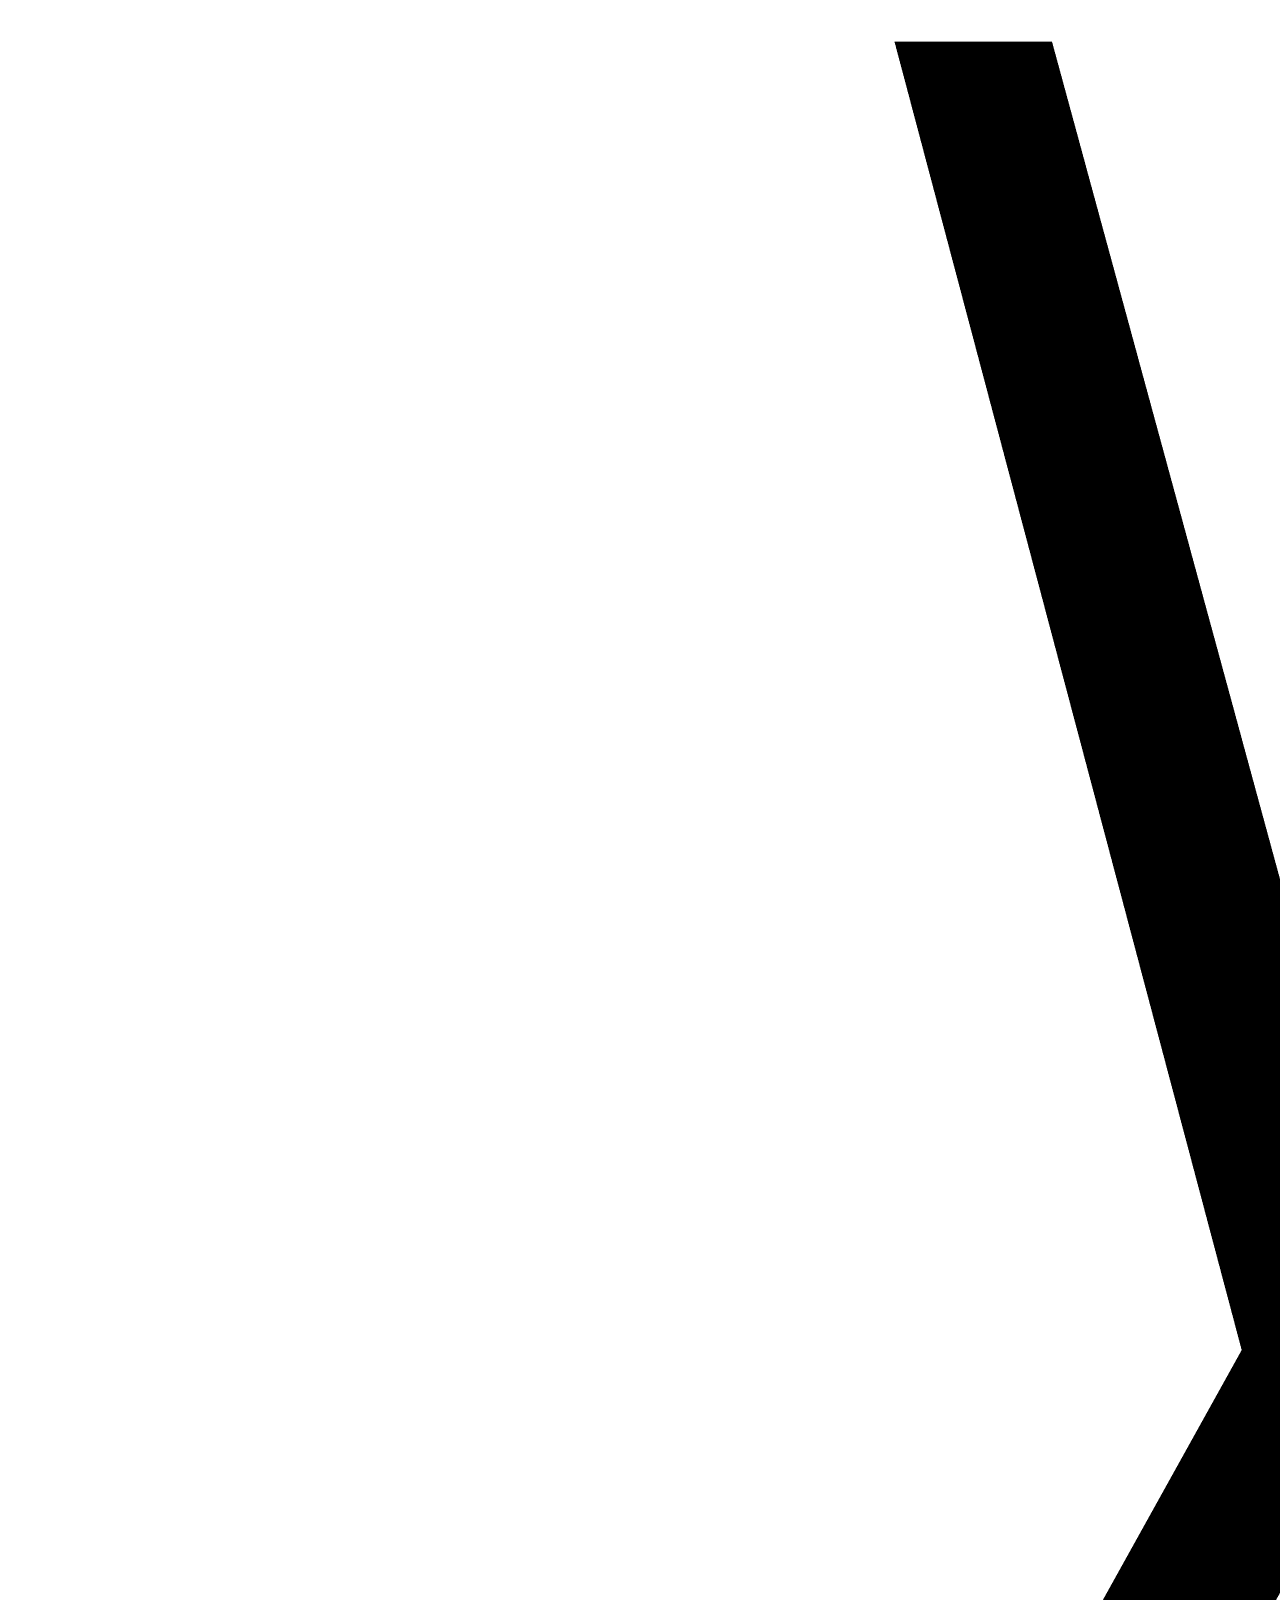
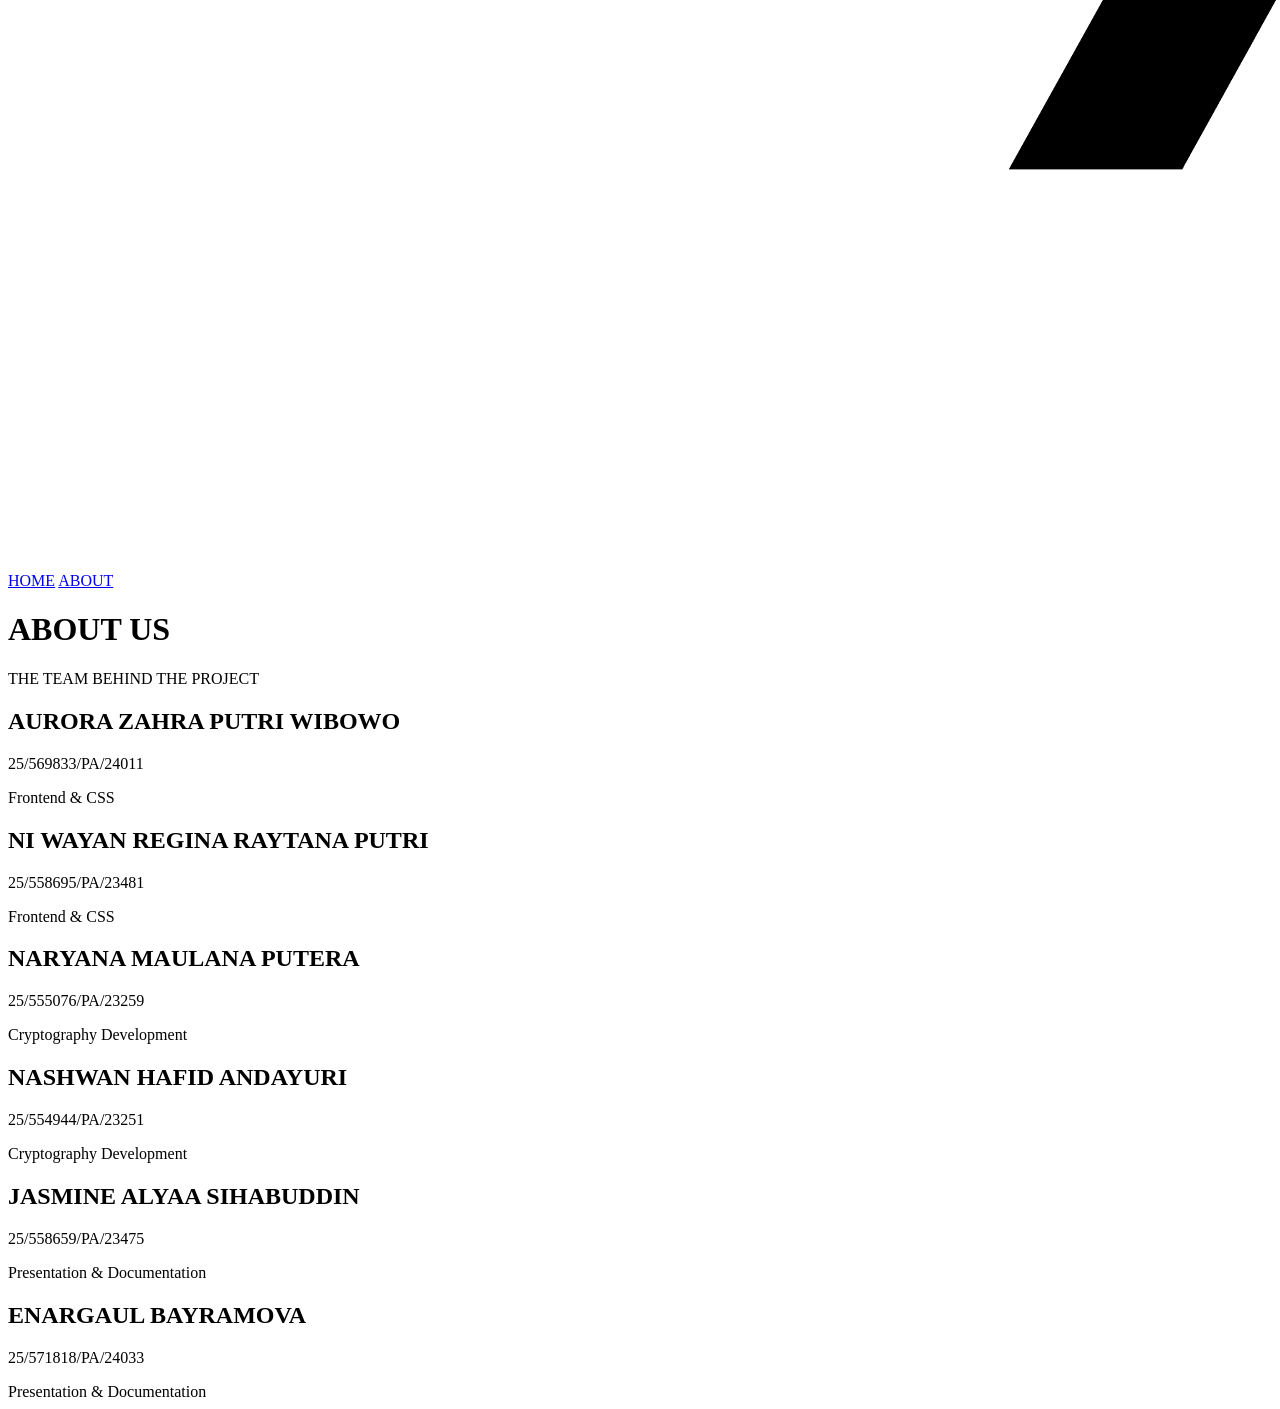
==== CRYPTO ALAN WALKER/about.html @ d13f6618 "Add files via upload" ====
<!DOCTYPE html>
<html>

<head>
    <title>About Us - Alan Walker</title>
    <link rel="stylesheet" href="style.css">
</head>

<body class="about-body">

    <!-- HEADER -->
    <header class="about-header">

        <div class="logo">
            <img src="AW logo.png" alt="Alan Walker logo">
        </div>

        <nav class="about-nav">

            <a href="WEBSITE ALAN WALKER.html">HOME</a>
            <a href="about.html">ABOUT</a>
        </nav>

    </header>


    <!-- BACKGROUND GIF -->
    <div class="about-bg"></div>


    <!-- ABOUT CONTENT -->
    <main class="about-page">

        <h1>ABOUT US</h1>

        <p class="about-subtitle">
            THE TEAM BEHIND THE PROJECT
        </p>


        <div class="member-grid">

            <!-- MEMBER 1 -->
            <div class="member-card">
                <div class="member-info">
                    <h2>AURORA ZAHRA PUTRI WIBOWO</h2>
                    <p>25/569833/PA/24011</p>
                </div>

                <div class="division">
                    Frontend &amp; CSS
                </div>
            </div>


            <!-- MEMBER 2 -->
            <div class="member-card">
                <div class="member-info">
                    <h2>NI WAYAN REGINA RAYTANA PUTRI</h2>
                    <p>25/558695/PA/23481</p>
                </div>

                <div class="division">
                    Frontend &amp; CSS
                </div>
            </div>


            <!-- MEMBER 3 -->
            <div class="member-card">
                <div class="member-info">
                    <h2>NARYANA MAULANA PUTERA</h2>
                    <p>25/555076/PA/23259</p>
                </div>

                <div class="division">
                    Cryptography Development
                </div>
            </div>


            <!-- MEMBER 4 -->
            <div class="member-card">
                <div class="member-info">
                    <h2>NASHWAN HAFID ANDAYURI</h2>
                    <p>25/554944/PA/23251</p>
                </div>

                <div class="division">
                    Cryptography Development
                </div>
            </div>


            <!-- MEMBER 5 -->
            <div class="member-card">
                <div class="member-info">
                    <h2>JASMINE ALYAA SIHABUDDIN</h2>
                    <p>25/558659/PA/23475</p>
                </div>

                <div class="division">
                    Presentation &amp; Documentation
                </div>
            </div>


            <!-- MEMBER 6 -->
            <div class="member-card">
                <div class="member-info">
                    <h2>ENARGAUL BAYRAMOVA</h2>
                    <p>25/571818/PA/24033</p>
                </div>

                <div class="division">
                    Presentation &amp; Documentation
                </div>
            </div>

        </div>

    </main>

</body>

</html>
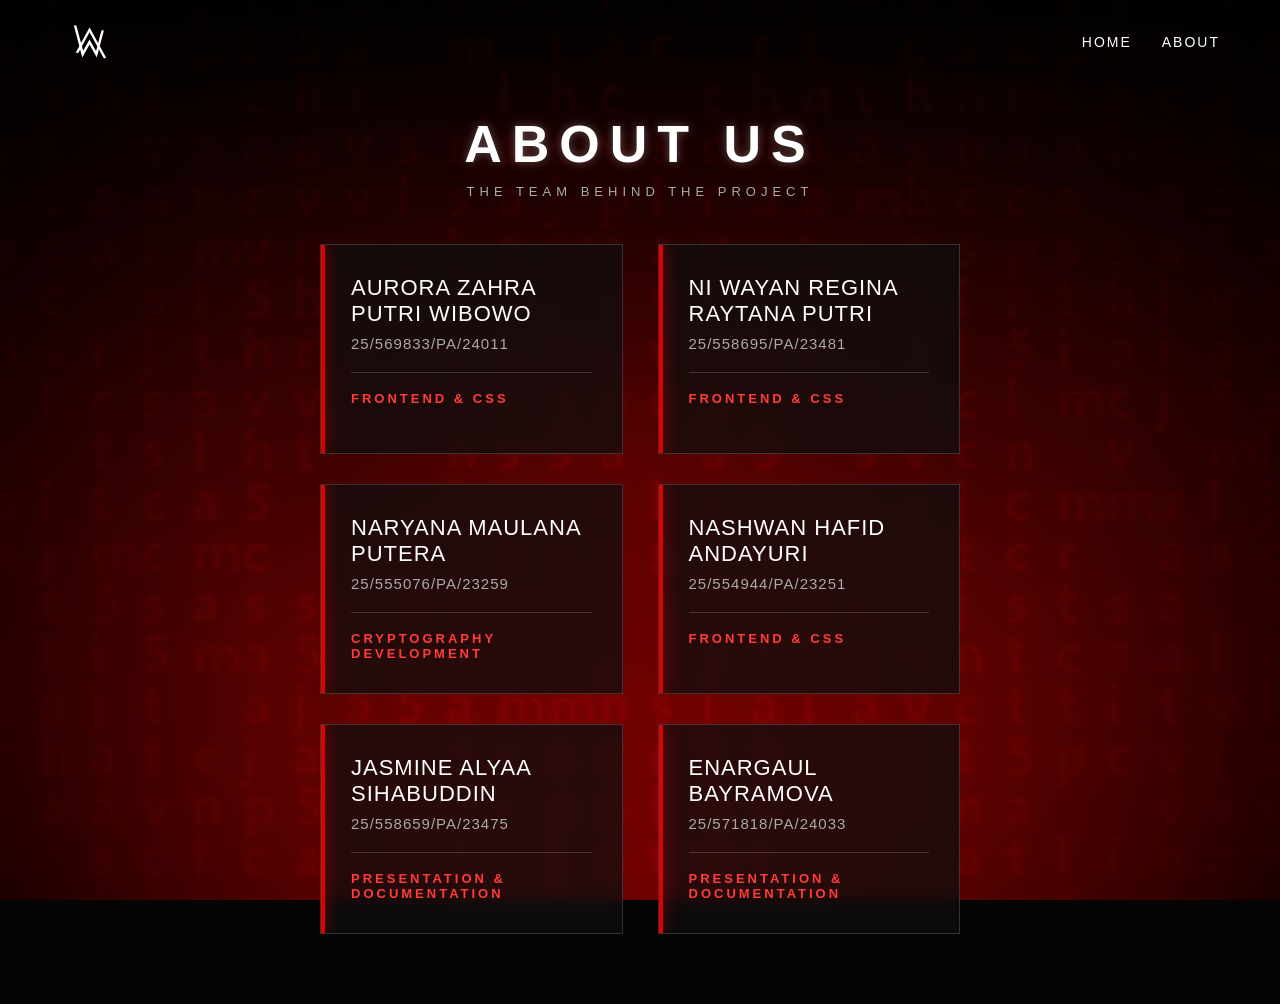
==== commit e11810d4: "Update about.html" ====
--- a/CRYPTO ALAN WALKER/about.html
+++ b/CRYPTO ALAN WALKER/about.html
@@ -87,7 +87,7 @@
                 </div>
 
                 <div class="division">
-                    Cryptography Development
+                    Frontend &amp; CSS
                 </div>
             </div>
 
@@ -123,4 +123,4 @@
 
 </body>
 
-</html>+</html>
--- a/CRYPTO ALAN WALKER/style.css
+++ b/CRYPTO ALAN WALKER/style.css
@@ -0,0 +1,970 @@
+* {
+    margin: 0;
+    padding: 0;
+    box-sizing: border-box;
+}
+
+body {
+    background: #050505;
+    color: white;
+    font-family: Arial, sans-serif;
+}
+
+/* =========================
+   HEADER
+========================= */
+
+header {
+    display: flex;
+    justify-content: space-between;
+    align-items: center;
+    padding: 25px 60px;
+    position: absolute;
+    top: 0;
+    left: 0;
+    width: 100%;
+    z-index: 10;
+}
+
+.logo img {
+    width: 60px;
+    height: auto;
+    display: block;
+    filter: brightness(0) invert(1);
+}
+
+nav {
+    display: flex;
+    gap: 30px;
+}
+
+nav a {
+    color: white;
+    text-decoration: none;
+    font-size: 14px;
+    letter-spacing: 2px;
+    transition: 0.3s ease;
+}
+
+nav a:hover {
+    color: #ff3333;
+}
+
+/* =========================
+   HOME - INTRO
+========================= */
+
+.intro {
+    position: relative;
+    height: 100vh;
+    min-height: 650px;
+    overflow: hidden;
+    background: #b00000;
+}
+
+.intro>img {
+    position: absolute;
+    inset: 0;
+    width: 100%;
+    height: 100%;
+    object-fit: cover;
+    opacity: 0.5;
+    z-index: 0;
+}
+
+.intro::after {
+    content: "";
+    position: absolute;
+    left: 0;
+    bottom: 0;
+    width: 100%;
+    height: 200px;
+    background: linear-gradient(to bottom,
+            transparent,
+            #050505);
+    z-index: 1;
+    pointer-events: none;
+}
+
+/* 
+   INTRO CONTENT
+ */
+
+.intro-content {
+    position: relative;
+    z-index: 2;
+    width: 100%;
+    height: 100%;
+    min-height: 100vh;
+    display: flex;
+    align-items: center;
+    padding: 110px 5vw 70px;
+}
+
+.hero {
+    width: 100%;
+    max-width: 1450px;
+    margin: 0 auto;
+    display: grid;
+    grid-template-columns:
+        minmax(0, 1fr) minmax(390px, 0.72fr);
+    align-items: center;
+    gap: 70px;
+}
+
+.hero-text {
+    width: 100%;
+    max-width: 700px;
+}
+
+.hero-text h1 {
+    margin: 0;
+    font-size: clamp(70px, 7vw, 115px);
+    line-height: 0.88;
+    letter-spacing: 4px;
+    color: white;
+}
+
+.description {
+    margin-top: 38px;
+    max-width: 680px;
+    color: #d2d2d2;
+    font-size: 18px;
+    line-height: 1.7;
+}
+
+/* 
+   LYRICS PANEL
+ */
+
+.lyrics-box {
+    position: relative;
+    width: 100%;
+    max-width: 300px;
+    height: 570px;
+    margin-left: auto;
+    padding: 22px 24px;
+
+    background:
+        linear-gradient(135deg,
+            rgba(35, 5, 5, 0.55),
+            rgba(5, 5, 5, 0.72));
+
+    border: 1px solid rgba(255, 255, 255, 0.10);
+    border-radius: 20px;
+
+    backdrop-filter: blur(12px);
+    -webkit-backdrop-filter: blur(12px);
+
+    box-shadow:
+        0 0 30px rgba(120, 0, 0, 0.08);
+
+    overflow: hidden;
+
+    transform:
+        perspective(1000px) rotateY(-2deg);
+
+    transition:
+        transform 0.4s ease,
+        box-shadow 0.4s ease;
+}
+
+.lyrics-box::before {
+    content: "";
+    position: absolute;
+    top: 0;
+    left: 0;
+    width: 100%;
+    height: 1px;
+    background:
+        linear-gradient(90deg,
+            transparent,
+            #ff3333,
+            transparent);
+}
+
+.lyrics-box::after {
+    content: "";
+    position: absolute;
+    left: 10%;
+    bottom: -90px;
+    width: 80%;
+    height: 140px;
+    background: rgba(180, 0, 0, 0.12);
+    filter: blur(50px);
+    pointer-events: none;
+}
+
+/* =========================
+   AUDIO
+========================= */
+
+audio {
+    width: 100%;
+    filter: invert(1);
+}
+
+/* =========================
+   LYRICS TOP
+========================= */
+
+.lyrics-top {
+    position: relative;
+    display: flex;
+    align-items: center;
+    gap: 9px;
+    padding-bottom: 12px;
+
+    color: rgba(255, 255, 255, 0.45);
+    font-size: 8px;
+    letter-spacing: 2px;
+    font-family: monospace;
+}
+
+.lyrics-box .lyrics-top::before {
+    content: "";
+    position: absolute;
+    top: -14px;
+    left: -18px;
+    width: 35px;
+    height: 35px;
+
+
+}
+
+.lyrics-box .lyrics-top::after {
+    content: "";
+    position: absolute;
+    top: -14px;
+    right: -18px;
+    width: 35px;
+    height: 35px;
+
+}
+
+.status-dot {
+    width: 6px;
+    height: 6px;
+    flex-shrink: 0;
+    border-radius: 50%;
+    background: #ff3b3b;
+
+    box-shadow:
+        0 0 6px #ff3b3b,
+        0 0 14px rgba(255, 50, 50, 0.7);
+
+    animation: pulse 1.8s infinite;
+}
+
+@keyframes pulse {
+
+    0%,
+    100% {
+        opacity: 1;
+    }
+
+    50% {
+        opacity: 0.35;
+    }
+}
+
+/* 
+   LYRICS HEADER
+ */
+
+.lyrics-header {
+    margin-top: 18px;
+}
+
+.small-label {
+    display: block;
+    margin-bottom: 7px;
+
+    color: rgba(255, 65, 65, 0.65);
+    font-family: monospace;
+    font-size: 8px;
+    letter-spacing: 3px;
+}
+
+.lyrics-header h2 {
+    margin: 0;
+    color: white;
+    font-size: 34px;
+    font-weight: 800;
+    letter-spacing: 6px;
+    line-height: 1;
+}
+
+.lyrics-header p {
+    margin: 8px 0 0;
+    color: rgba(255, 255, 255, 0.45);
+    font-size: 9px;
+    letter-spacing: 4px;
+}
+
+/* 
+   LYRICS LINE
+*/
+
+.lyrics-line {
+    position: relative;
+    width: 100%;
+    height: 1px;
+    margin: 20px 0 15px;
+
+    background:
+        linear-gradient(90deg,
+            rgba(255, 40, 40, 0.7),
+            rgba(255, 255, 255, 0.08),
+            transparent);
+}
+
+.lyrics-line::before {
+    content: "";
+    position: absolute;
+    left: 0;
+    top: -2px;
+    width: 5px;
+    height: 5px;
+
+    background: #ff3b3b;
+
+    box-shadow:
+        0 0 10px #ff3b3b;
+}
+
+/* 
+   LYRICS TEXT
+ */
+
+.lyrics {
+    height: 275px;
+    overflow-y: auto;
+    padding-right: 15px;
+
+    white-space: pre-line;
+    color: rgba(255, 255, 255, 0.55);
+
+    font-family: Arial, sans-serif;
+    font-size: 11px;
+    line-height: 1.75;
+    letter-spacing: 0.3px;
+
+    scrollbar-width: thin;
+    scrollbar-color:
+        rgba(255, 45, 45, 0.65) rgba(255, 255, 255, 0.04);
+}
+
+.lyrics::-webkit-scrollbar {
+    width: 3px;
+}
+
+.lyrics::-webkit-scrollbar-track {
+    background: rgba(255, 255, 255, 0.04);
+}
+
+.lyrics::-webkit-scrollbar-thumb {
+    background: rgba(255, 45, 45, 0.65);
+}
+
+/* 
+   LYRICS FOOTER
+ */
+
+.lyrics-footer {
+    display: flex;
+    justify-content: space-between;
+
+    margin-top: 10px;
+    padding-top: 9px;
+
+    border-top: 1px solid rgba(255, 255, 255, 0.06);
+
+    font-family: monospace;
+    font-size: 7px;
+    letter-spacing: 2px;
+    color: rgba(255, 255, 255, 0.28);
+}
+
+.lyrics-footer span:first-child {
+    color: rgba(255, 60, 60, 0.65);
+}
+
+/* 
+   MUSIC
+*/
+
+.music {
+    padding: 80px 100px;
+    background: #050505;
+}
+
+.music h2 {
+    text-align: center;
+    margin-bottom: 40px;
+    letter-spacing: 5px;
+}
+
+.cards {
+    display: flex;
+    justify-content: center;
+    gap: 30px;
+}
+
+.card {
+    width: 280px;
+    padding: 30px;
+
+    background: #111111;
+    border: 1px solid #333333;
+
+    transition: 0.3s ease;
+}
+
+.card:hover {
+    transform: translateY(-10px);
+    border-color: red;
+}
+
+.card h3 {
+    font-size: 25px;
+    margin-bottom: 10px;
+}
+
+.card p {
+    color: #888888;
+    margin-bottom: 25px;
+}
+
+button {
+    background: #b00000;
+    color: white;
+    border: none;
+    padding: 14px 30px;
+
+    font-weight: bold;
+    letter-spacing: 2px;
+
+    cursor: pointer;
+    transition: 0.3s ease;
+}
+
+button:hover {
+    background: red;
+}
+
+/* 
+   ABOUT PAGE
+ */
+
+.about-body {
+    margin: 0;
+    min-height: 100vh;
+    background: #050505;
+    color: white;
+    overflow-x: hidden;
+}
+
+/* 
+   ABOUT BACKGROUND
+ */
+
+.about-bg {
+    position: fixed;
+    inset: 0;
+
+    background-image:
+        linear-gradient(rgba(0, 0, 0, 0.72),
+            rgba(210, 0, 0, 0.78)),
+        url("hacker gif.gif");
+
+    background-size: cover;
+    background-position: center;
+    background-repeat: no-repeat;
+
+    z-index: 0;
+    pointer-events: none;
+}
+
+.about-bg::after {
+    content: "";
+    position: absolute;
+    inset: 0;
+
+    background:
+        radial-gradient(circle at center,
+            transparent 0%,
+            rgba(0, 0, 0, 0.35) 55%,
+            rgba(0, 0, 0, 0.85) 100%);
+}
+
+.about-body header {
+    position: relative;
+    z-index: 10;
+}
+
+/* 
+   ABOUT MAIN
+ */
+
+.about-page {
+    position: relative;
+    z-index: 2;
+
+    width: 50%;
+    max-width: 1400px;
+
+    margin: 0 auto;
+    padding: 30px 0 70px;
+
+    text-align: center;
+}
+
+.about-page h1 {
+    margin: 0;
+
+    font-size: clamp(36px, 5vw, 52px);
+    font-weight: 700;
+    letter-spacing: 10px;
+
+    text-shadow:
+        0 0 10px rgba(255, 255, 255, 0.3),
+        0 0 30px rgba(255, 40, 40, 0.15);
+}
+
+.about-subtitle {
+    margin-top: 10px;
+    margin-bottom: 45px;
+
+    font-size: 13px;
+    letter-spacing: 5px;
+    color: #aaa;
+}
+
+/* 
+   MEMBER GRID
+ */
+
+.member-grid {
+    display: grid;
+    grid-template-columns: repeat(2, minmax(0, 1fr));
+    gap: 30px 35px;
+}
+
+/*
+   MEMBER CARD
+ */
+
+.member-card {
+    position: relative;
+
+    min-height: 210px;
+    padding: 30px;
+
+    text-align: left;
+
+    background: rgba(15, 15, 15, 0.72);
+    border: 1px solid rgba(255, 255, 255, 0.16);
+
+    backdrop-filter: blur(8px);
+
+    overflow: hidden;
+
+    transition:
+        transform 0.3s ease,
+        border-color 0.3s ease,
+        background 0.3s ease;
+}
+
+.member-card::before {
+    content: "";
+    position: absolute;
+    top: 0;
+    left: 0;
+
+    width: 4px;
+    height: 100%;
+
+    background: #e00000;
+
+    box-shadow:
+        0 0 15px rgba(255, 0, 0, 0.7);
+
+    transition: width 0.3s ease;
+}
+
+.member-card:hover {
+    transform: translateY(-6px);
+
+    border-color: rgba(255, 60, 60, 0.6);
+    background: rgba(30, 5, 5, 0.8);
+}
+
+.member-card:hover::before {
+    width: 7px;
+}
+
+/* 
+   MEMBER INFO
+ */
+
+.member-info {
+    position: relative;
+
+    padding-bottom: 20px;
+
+    border-bottom:
+        1px solid rgba(255, 255, 255, 0.15);
+}
+
+.member-info h2 {
+    margin: 0 0 8px;
+
+    font-size: 22px;
+    font-weight: 500;
+    letter-spacing: 1px;
+}
+
+.member-info p {
+    margin: 0;
+
+    font-size: 15px;
+    color: #aaa;
+    letter-spacing: 1px;
+}
+
+/* 
+   DIVISION
+ */
+
+.division {
+    margin-top: 18px;
+
+    font-size: 13px;
+    font-weight: bold;
+    letter-spacing: 3px;
+
+    color: #ff3b3b;
+
+    text-transform: uppercase;
+}
+
+/* 
+   CALCULATOR
+ */
+
+.calculator-section {
+    min-height: 100vh;
+
+    padding: 100px 8%;
+
+    background:
+        linear-gradient(135deg,
+            #050505,
+            #180000,
+            #050505);
+}
+
+.calculator-container {
+    width: 100%;
+    max-width: 1000px;
+
+    margin: auto;
+
+    text-align: center;
+}
+
+.calculator-label {
+    color: #ff3333;
+
+    font-size: 13px;
+    letter-spacing: 5px;
+
+    margin-bottom: 15px;
+}
+
+.calculator-container h2 {
+    margin: 0 0 15px;
+
+    font-size: 50px;
+    letter-spacing: 6px;
+}
+
+.calculator-description {
+    color: #aaa;
+    margin-bottom: 50px;
+}
+
+/* 
+   CIPHER BOX
+ */
+
+.cipher-box {
+    margin-bottom: 30px;
+    padding: 35px;
+
+    background: rgba(15, 15, 15, 0.9);
+
+    border: 1px solid #333;
+
+    text-align: left;
+
+    box-sizing: border-box;
+}
+
+.cipher-box h3,
+.explanation-box h3 {
+    margin-top: 0;
+    margin-bottom: 30px;
+
+    color: white;
+
+    letter-spacing: 4px;
+    font-size: 20px;
+}
+
+/* 
+   LABELS
+ */
+
+.cipher-box label {
+    display: block;
+
+    margin-bottom: 10px;
+
+    color: #ff3333;
+
+    font-size: 13px;
+    font-weight: bold;
+    letter-spacing: 3px;
+}
+
+/* 
+   INPUTS
+*/
+
+.cipher-box input,
+.cipher-box textarea {
+    width: 100%;
+
+    box-sizing: border-box;
+
+    padding: 15px;
+    margin-bottom: 25px;
+
+    background: #080808;
+    color: white;
+
+    border: 1px solid #333;
+
+    outline: none;
+
+    font-family: Arial, sans-serif;
+    font-size: 15px;
+}
+
+.cipher-box input {
+    height: 50px;
+}
+
+.cipher-box textarea {
+    min-height: 120px;
+    resize: vertical;
+}
+
+.cipher-box input:focus,
+.cipher-box textarea:focus {
+    border-color: #ff3333;
+
+    box-shadow:
+        0 0 10px rgba(255, 0, 0, 0.2);
+}
+
+/* 
+   BUTTON
+*/
+
+.cipher-box button {
+    width: 100%;
+
+    padding: 15px;
+    margin-bottom: 30px;
+
+    background: #b00000;
+    color: white;
+
+    border: none;
+
+    cursor: pointer;
+
+    font-weight: bold;
+    letter-spacing: 3px;
+
+    transition: 0.3s ease;
+}
+
+.cipher-box button:hover {
+    background: red;
+
+    box-shadow:
+        0 0 15px rgba(255, 0, 0, 0.4);
+}
+
+/* =========================
+   EXPLANATION
+========================= */
+
+.explanation-box {
+    padding: 30px;
+
+    background: rgba(15, 15, 15, 0.9);
+
+    border: 1px solid #333;
+
+    text-align: left;
+
+    color: #aaa;
+    line-height: 1.7;
+}
+
+.explanation-box b {
+    color: #ff3333;
+}
+
+/* =========================
+   RESPONSIVE
+========================= */
+
+@media (max-width: 1050px) {
+
+    .intro-content {
+        padding: 120px 5vw 70px;
+    }
+
+    .hero {
+        grid-template-columns: 1fr;
+        gap: 55px;
+    }
+
+    .hero-text {
+        max-width: 750px;
+    }
+
+    .lyrics-box {
+        margin: 0 auto;
+        transform: none;
+    }
+}
+
+@media (max-width: 850px) {
+
+    header {
+        padding: 20px 30px;
+    }
+
+    .logo img {
+        width: 50px;
+    }
+
+    nav {
+        gap: 20px;
+    }
+
+    nav a {
+        font-size: 12px;
+    }
+
+    .music {
+        padding: 60px 30px;
+    }
+
+    .cards {
+        flex-wrap: wrap;
+    }
+
+    .member-grid {
+        grid-template-columns: 1fr;
+    }
+
+    .about-page {
+        width: 85%;
+        padding-top: 30px;
+    }
+
+    .calculator-section {
+        padding: 80px 6%;
+    }
+
+    .calculator-container h2 {
+        font-size: 35px;
+        letter-spacing: 4px;
+    }
+
+    .cipher-box {
+        padding: 25px;
+    }
+}
+
+@media (max-width: 650px) {
+
+    header {
+        padding: 18px 20px;
+    }
+
+    .logo img {
+        width: 40px;
+    }
+
+    nav {
+        gap: 12px;
+    }
+
+    nav a {
+        font-size: 10px;
+        letter-spacing: 1px;
+    }
+
+    .intro-content {
+        padding: 105px 25px 60px;
+    }
+
+    .hero-text h1 {
+        font-size: 58px;
+        letter-spacing: 2px;
+    }
+
+    .description {
+        font-size: 15px;
+    }
+
+    .lyrics-box {
+        width: 100%;
+        max-width: 390px;
+        height: 500px;
+        padding: 24px;
+    }
+
+    .lyrics {
+        height: 305px;
+    }
+
+    .lyrics-header h2 {
+        font-size: 36px;
+    }
+
+    .about-page h1 {
+        letter-spacing: 5px;
+    }
+
+    .about-subtitle {
+        letter-spacing: 2px;
+    }
+
+    .member-card {
+        padding: 25px 22px;
+    }
+
+    .member-info h2 {
+        font-size: 18px;
+    }
+}
